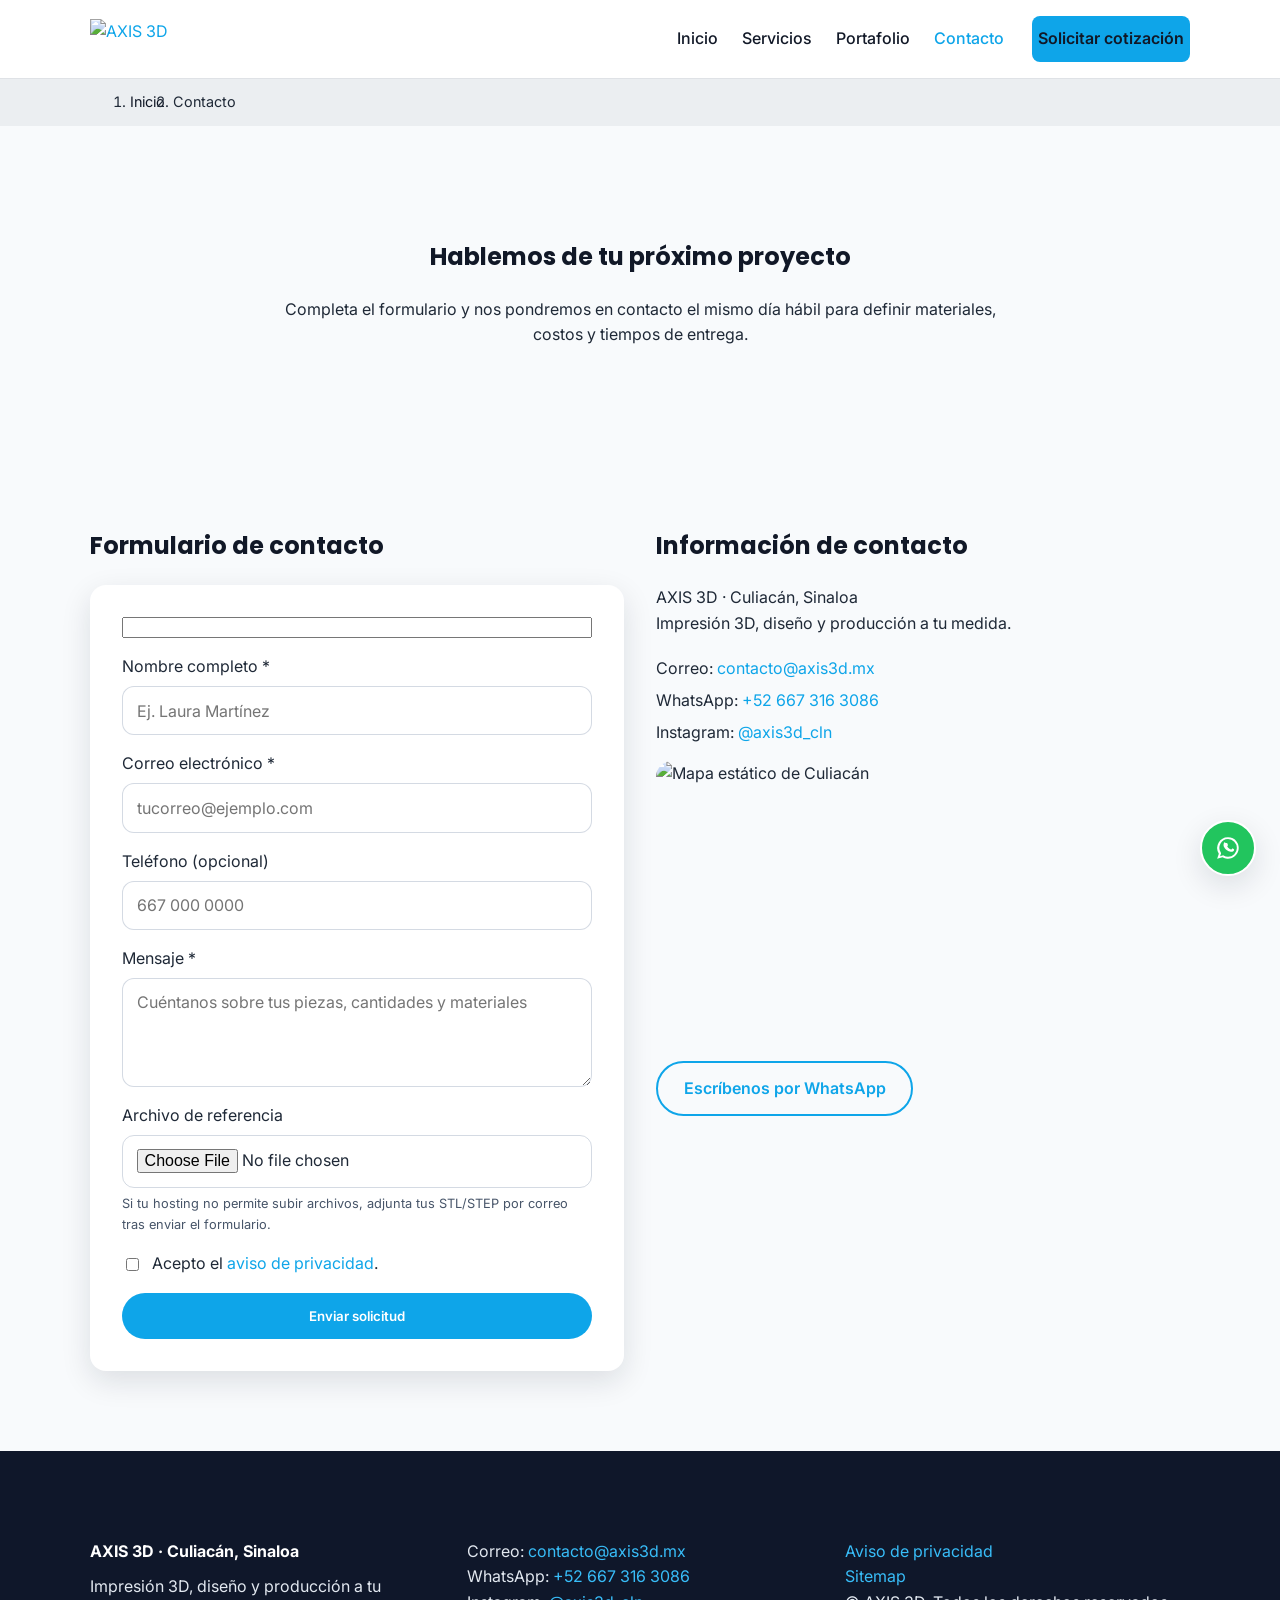
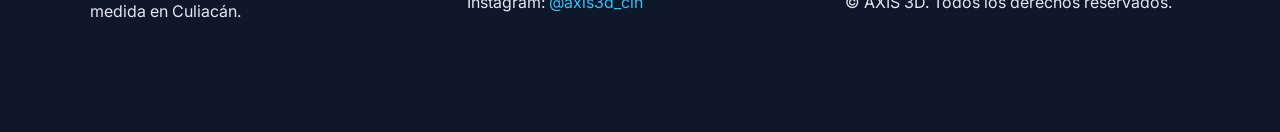
==== contacto.html @ 5feb2b16 "Remove binary assets and switch to SVG favicon" ====
<!DOCTYPE html>
<html lang="es-MX">
<head>
  <meta charset="utf-8">
  <meta name="viewport" content="width=device-width, initial-scale=1">
  <title>Contacto | AXIS 3D Culiacán</title>
  <meta name="description" content="Ponte en contacto con AXIS 3D para cotizar impresión 3D, diseño CAD o producción en serie en Culiacán.">
  <meta property="og:type" content="website">
  <meta property="og:title" content="Contacto | AXIS 3D Culiacán">
  <meta property="og:description" content="Solicita una cotización de impresión 3D, diseño CAD o replicación de piezas en Culiacán.">
  <meta property="og:url" content="https://www.axis3d.mx/contacto.html">
  <meta property="og:image" content="https://www.axis3d.mx/assets/img/hero.webp">
  <meta name="twitter:card" content="summary_large_image">
  <meta name="twitter:title" content="Contacto | AXIS 3D Culiacán">
  <meta name="twitter:description" content="Resolvemos tus proyectos de impresión 3D en Culiacán, Sinaloa.">
  <link rel="canonical" href="https://www.axis3d.mx/contacto.html">
  <link rel="preconnect" href="https://fonts.googleapis.com">
  <link rel="preconnect" href="https://fonts.gstatic.com" crossorigin>
  <link href="https://fonts.googleapis.com/css2?family=Inter:wght@400;500;600&family=Poppins:wght@500;700&display=swap" rel="stylesheet">
  <link rel="stylesheet" href="assets/css/styles.css">
  <link rel="icon" type="image/svg+xml" href="/assets/img/logo.svg">
  <link rel="alternate icon" href="/assets/img/logo.svg">
</head>
<body>
  <a class="skip-link" href="#contenido-principal">Saltar al contenido</a>
  <header class="top-header">
    <div class="container flex-between">
      <a class="logo" href="index.html" aria-label="Inicio AXIS 3D">
        <img src="/assets/img/logo.svg" alt="AXIS 3D" width="140" height="40">
      </a>
      <button class="menu-toggle" id="menuToggle" aria-expanded="false" aria-controls="menuPrincipal">
        <span class="sr-only">Abrir menú</span>
        <span></span><span></span><span></span>
      </button>
      <nav class="main-nav" id="menuPrincipal" aria-label="Navegación principal">
        <ul>
          <li><a href="index.html">Inicio</a></li>
          <li><a href="servicios.html">Servicios</a></li>
          <li><a href="portafolio.html">Portafolio</a></li>
          <li><a href="contacto.html" class="active">Contacto</a></li>
        </ul>
        <a class="btn btn-primary" href="#formulario">Solicitar cotización</a>
      </nav>
    </div>
  </header>

  <nav class="breadcrumbs" aria-label="Ruta de navegación">
    <ol>
      <li><a href="index.html">Inicio</a></li>
      <li aria-current="page">Contacto</li>
    </ol>
  </nav>

  <main id="contenido-principal">
    <section class="page-hero">
      <div class="container narrow">
        <h1>Hablemos de tu próximo proyecto</h1>
        <p>Completa el formulario y nos pondremos en contacto el mismo día hábil para definir materiales, costos y tiempos de entrega.</p>
      </div>
    </section>

    <section class="contact-section" id="formulario">
      <div class="container contact-grid">
        <div>
          <h2>Formulario de contacto</h2>
          <div id="mensajeFormulario" role="status" aria-live="polite"></div>
          <form class="form" action="contact.php" method="post" novalidate enctype="application/x-www-form-urlencoded">
            <input type="text" name="empresa" id="empresa" autocomplete="off" tabindex="-1" aria-hidden="true">
            <div class="form-group">
              <label for="nombre">Nombre completo *</label>
              <input type="text" id="nombre" name="nombre" required maxlength="120" placeholder="Ej. Laura Martínez">
            </div>
            <div class="form-group">
              <label for="email">Correo electrónico *</label>
              <input type="email" id="email" name="email" required maxlength="160" placeholder="tucorreo@ejemplo.com">
            </div>
            <div class="form-group">
              <label for="telefono">Teléfono (opcional)</label>
              <input type="tel" id="telefono" name="telefono" maxlength="20" placeholder="667 000 0000">
            </div>
            <div class="form-group">
              <label for="mensaje">Mensaje *</label>
              <textarea id="mensaje" name="mensaje" required maxlength="1200" rows="4" placeholder="Cuéntanos sobre tus piezas, cantidades y materiales"></textarea>
            </div>
            <div class="form-group">
              <label for="archivo">Archivo de referencia</label>
              <input type="file" id="archivo" name="archivo" accept=".stl,.step,.stp,.obj,.zip">
              <small>Si tu hosting no permite subir archivos, adjunta tus STL/STEP por correo tras enviar el formulario.</small>
            </div>
            <div class="form-group form-check">
              <input type="checkbox" id="acepto" name="acepto" required>
              <label for="acepto">Acepto el <a href="privacidad.html">aviso de privacidad</a>.</label>
            </div>
            <button class="btn btn-primary" type="submit">Enviar solicitud</button>
          </form>
        </div>
        <div class="contact-info">
          <h2>Información de contacto</h2>
          <p>AXIS 3D · Culiacán, Sinaloa<br>Impresión 3D, diseño y producción a tu medida.</p>
          <ul>
            <li>Correo: <a href="mailto:contacto@axis3d.mx">contacto@axis3d.mx</a></li>
            <li>WhatsApp: <a href="https://wa.me/526673163086?text=Hola%20AXIS%203D,%20quiero%20una%20cotizaci%C3%B3n" target="_blank" rel="noopener">+52 667 316 3086</a></li>
            <li>Instagram: <a href="https://www.instagram.com/axis3d_cln/" target="_blank" rel="noopener">@axis3d_cln</a></li>
          </ul>
          <img src="/assets/img/placeholder.webp" alt="Mapa estático de Culiacán" loading="lazy" width="400" height="300">
          <a class="btn btn-outline" href="https://wa.me/526673163086?text=Hola%20AXIS%203D,%20quiero%20una%20cotizaci%C3%B3n" target="_blank" rel="noopener">Escríbenos por WhatsApp</a>
        </div>
      </div>
    </section>
  </main>

  <footer class="site-footer">
    <div class="container footer-grid">
      <div>
        <strong>AXIS 3D · Culiacán, Sinaloa</strong>
        <p>Impresión 3D, diseño y producción a tu medida en Culiacán.</p>
      </div>
      <div>
        <ul>
          <li>Correo: <a href="mailto:contacto@axis3d.mx">contacto@axis3d.mx</a></li>
          <li>WhatsApp: <a href="https://wa.me/526673163086?text=Hola%20AXIS%203D,%20quiero%20una%20cotizaci%C3%B3n" target="_blank" rel="noopener">+52 667 316 3086</a></li>
          <li>Instagram: <a href="https://www.instagram.com/axis3d_cln/" target="_blank" rel="noopener">@axis3d_cln</a></li>
        </ul>
      </div>
      <div>
        <ul class="footer-links">
          <li><a href="privacidad.html">Aviso de privacidad</a></li>
          <li><a href="sitemap.xml">Sitemap</a></li>
        </ul>
        <p>© <span id="anioFooter"></span> AXIS 3D. Todos los derechos reservados.</p>
      </div>
    </div>
  </footer>

  <a href="https://wa.me/526673163086?text=Hola%20AXIS%203D,%20quiero%20una%20cotizaci%C3%B3n" class="whatsapp-float" target="_blank" rel="noopener" aria-label="Abrir WhatsApp AXIS 3D">
    <span class="sr-only">WhatsApp AXIS 3D</span>
  </a>

  <script src="assets/js/main.js" defer></script>
</body>
</html>
---- assets/css/styles.css ----
:root{--color-primary:#0EA5E9;--color-secondary:#111827;--color-accent:#22C55E;--color-bg:#F8FAFC;--color-text:#1F2937;--radius:16px;--shadow:0 10px 30px rgba(15,23,42,.12)}*{box-sizing:border-box}html{scroll-behavior:smooth}body{margin:0;font-family:'Inter',system-ui,-apple-system,sans-serif;background:var(--color-bg);color:var(--color-text);line-height:1.6;-webkit-font-smoothing:antialiased}h1,h2,h3,h4{font-family:'Poppins',system-ui,sans-serif;color:var(--color-secondary);margin-top:0}img{max-width:100%;height:auto;display:block;border-radius:var(--radius)}a{color:var(--color-primary);text-decoration:none}a:hover{color:#0284c7}ul{list-style:none;padding:0;margin:0}p{margin:0 0 1.2rem}button{font-family:inherit}
.skip-link{position:absolute;left:-999px;top:auto;width:1px;height:1px;overflow:hidden} .skip-link:focus{left:50%;top:1rem;width:auto;height:auto;transform:translateX(-50%);padding:.75rem 1rem;background:#fff;color:var(--color-secondary);z-index:1000;border-radius:var(--radius);box-shadow:var(--shadow)}
.container{width:min(1100px,90vw);margin:0 auto;padding:3rem 0}
.narrow{max-width:760px;margin:0 auto}
.flex-between{display:flex;align-items:center;justify-content:space-between;gap:1.5rem}
.grid-2{display:grid;gap:2rem;align-items:center}
.card-grid{display:grid;gap:1.5rem;grid-template-columns:repeat(auto-fit,minmax(240px,1fr))}
.top-header{background:#fff;position:sticky;top:0;z-index:999;box-shadow:0 1px 0 rgba(15,23,42,.05)}
.top-header .container{padding:1rem 0}
.logo img{border-radius:0}
.main-nav{display:flex;align-items:center;gap:1.5rem}
.main-nav ul{display:flex;gap:1rem;font-weight:500}
.main-nav a{color:var(--color-secondary);padding:.5rem .25rem;border-radius:8px}
.main-nav a:hover,.main-nav a.active{color:var(--color-primary)}
.btn{display:inline-flex;align-items:center;justify-content:center;padding:.8rem 1.6rem;border-radius:999px;font-weight:600;border:2px solid transparent;transition:transform .2s ease,box-shadow .2s ease;background:transparent;color:var(--color-secondary);cursor:pointer}
.btn:hover{transform:translateY(-2px);box-shadow:var(--shadow)}
.btn-primary{background:var(--color-primary);color:#fff}
.btn-outline{border-color:var(--color-primary);color:var(--color-primary)}
.btn-accent{background:var(--color-accent);color:#fff}
.btn-filter{background:#fff;border:1px solid rgba(148,163,184,.4);color:var(--color-secondary);padding:.6rem 1.4rem;margin-right:.75rem}
.btn-filter.active,.btn-filter:hover{background:var(--color-primary);color:#fff;border-color:transparent}
.menu-toggle{display:none;background:transparent;border:none;flex-direction:column;gap:.3rem;padding:.25rem}
.menu-toggle span{display:block;width:26px;height:3px;background:var(--color-secondary);border-radius:10px}
.hero{padding-top:7rem}
.hero h1{font-size:2.6rem;margin-bottom:1rem}
.hero p{font-size:1.1rem;margin-bottom:1.5rem}
.hero-actions{display:flex;flex-wrap:wrap;gap:1rem}
.why{background:#fff}
.why-list{display:grid;gap:1.5rem;grid-template-columns:repeat(auto-fit,minmax(200px,1fr))}
.why-list h3{margin-bottom:.4rem;font-size:1.1rem}
.services-preview .card,.testimonials .card,.portfolio-list .card,.portfolio-preview .portfolio-item,.portfolio-card{background:#fff;border-radius:var(--radius);padding:1.6rem;box-shadow:var(--shadow);position:relative;overflow:hidden}
.card h3{margin-bottom:.5rem}
.card p{margin-bottom:1rem}
.card-link{font-weight:600;color:var(--color-primary)}
.portfolio-preview{background:#fff}
.portfolio-grid{display:grid;gap:1.5rem;grid-template-columns:repeat(auto-fit,minmax(220px,1fr))}
.portfolio-item{cursor:pointer;padding:0}
.portfolio-item figcaption{padding:1rem;font-weight:600}
.cta-whatsapp{background:linear-gradient(135deg,#0EA5E9,#22C55E);color:#fff}
.cta-whatsapp .container{color:#fff}
.cta-whatsapp h2{color:#fff;margin-bottom:.5rem}
.testimonials-grid .card p{font-style:italic}
.site-footer{background:#0f172a;color:#e2e8f0;padding:2.5rem 0}
.site-footer strong{display:block;margin-bottom:.6rem;color:#fff}
.site-footer a{color:#38bdf8}
.site-footer a:hover{color:#fff}
.footer-grid{display:grid;gap:2rem;grid-template-columns:repeat(auto-fit,minmax(220px,1fr))}
.footer-links a.active{text-decoration:underline}
.breadcrumbs{background:rgba(15,23,42,.05);padding:.8rem 0}
.breadcrumbs ol{width:min(1100px,90vw);margin:0 auto;display:flex;gap:.5rem;font-size:.9rem}
.breadcrumbs a{color:var(--color-secondary)}
.page-hero{text-align:center;padding:4rem 0 2rem}
.service-detail,.workflow,.comparison,.portfolio-filters,.portfolio-list,.contact-section,.privacy-content{padding:2rem 0}
.service-detail.alt{background:#fff}
.feature-list{display:grid;gap:.75rem;padding-left:1.2rem;list-style:disc;color:#475569}
.workflow-steps{display:flex;flex-wrap:wrap;gap:1rem;justify-content:center;font-weight:600}
.workflow-steps li{background:#fff;padding:1rem 1.4rem;border-radius:999px;box-shadow:var(--shadow)}
.table-responsive{overflow-x:auto}
table{width:100%;border-collapse:collapse;background:#fff;border-radius:var(--radius);box-shadow:var(--shadow);overflow:hidden}
th,td{padding:1rem;text-align:left}
th{background:rgba(14,165,233,.15);font-weight:600}
tr:nth-child(even){background:rgba(148,163,184,.1)}
.portfolio-grid .card{display:flex;flex-direction:column;gap:1rem}
.portfolio-card img{border-radius:var(--radius)}
.filter-buttons{display:flex;flex-wrap:wrap;align-items:center}
.contact-grid{display:grid;gap:2rem;grid-template-columns:repeat(auto-fit,minmax(320px,1fr))}
.form{background:#fff;padding:2rem;border-radius:var(--radius);box-shadow:var(--shadow);display:grid;gap:1rem}
.form-group{display:grid;gap:.4rem}
.form-group input,.form-group textarea{padding:.85rem;border:1px solid rgba(148,163,184,.4);border-radius:12px;font-size:1rem;font-family:'Inter',sans-serif;transition:border-color .2s ease,box-shadow .2s ease}
.form-group input:focus,.form-group textarea:focus{outline:none;border-color:var(--color-primary);box-shadow:0 0 0 3px rgba(14,165,233,.2)}
.form-group small{font-size:.8rem;color:#475569}
.form-check{display:flex;align-items:center;gap:.6rem}
.form-check label{margin:0}
.contact-info ul{display:grid;gap:.4rem;margin:1rem 0}
#mensajeFormulario{margin-bottom:1rem;font-weight:600}
.success-message{color:#16a34a}
.error-message{color:#dc2626}
.whatsapp-float{position:fixed;bottom:1.5rem;right:1.5rem;width:56px;height:56px;border-radius:50%;background:#22C55E url('data:image/svg+xml,%3Csvg xmlns="http://www.w3.org/2000/svg" fill="white" viewBox="0 0 24 24"%3E%3Cpath d="M12.04 2a9.94 9.94 0 0 0-8.51 15.2L2 22l4.92-1.48A9.94 9.94 0 1 0 12.04 2Zm0 1.8a8.13 8.13 0 0 1 0 16.26 8 8 0 0 1-4.15-1.18l-.3-.18-2.9.88.95-2.83-.19-.3a8.13 8.13 0 0 1 6.59-12.65Zm-3.18 2.84a.54.54 0 0 0-.38.27 4.46 4.46 0 0 0-.62 2.27 4.36 4.36 0 0 0 .93 2.57c.1.14 1.46 2.32 3.87 3.16 2.38.83 2.86.67 3.38.6a2.1 2.1 0 0 0 1.46-1.1 1.82 1.82 0 0 0 .12-.9.5.5 0 0 0-.18-.36c-.2-.18-1.12-.55-1.29-.6s-.3-.09-.43.1-.49.6-.6.73-.22.16-.4.06a6.87 6.87 0 0 1-2-1.23 7.3 7.3 0 0 1-1.35-1.68c-.14-.24 0-.36.09-.46s.2-.2.3-.3a1.56 1.56 0 0 0 .2-.31.34.34 0 0 0 0-.33c-.05-.1-.4-1-.55-1.38s-.3-.3-.43-.3h-.36c-.12 0-.28 0-.42.2Z"/%3E%3C/svg%3E') no-repeat center/50%;box-shadow:var(--shadow);border:2px solid #fff}
.whatsapp-float:hover{transform:translateY(-2px);box-shadow:0 20px 40px rgba(34,197,94,.3)}
.modal{position:fixed;inset:0;background:rgba(15,23,42,.65);display:grid;place-items:center;padding:2rem}
.modal[hidden]{display:none}
.modal-content{background:#fff;border-radius:var(--radius);padding:2rem;max-width:640px;width:100%;position:relative;box-shadow:var(--shadow);display:grid;gap:1rem}
.modal-close{position:absolute;top:1rem;right:1rem;border:none;background:rgba(15,23,42,.05);width:36px;height:36px;border-radius:50%;cursor:pointer;display:grid;place-items:center}
.modal-close::before{content:'\00d7';font-size:1.4rem;color:var(--color-secondary)}
.sr-only{position:absolute;width:1px;height:1px;padding:0;margin:-1px;overflow:hidden;clip:rect(0,0,0,0);border:0}
@media (max-width:920px){.grid-2{grid-template-columns:1fr}.hero{padding-top:6rem}.main-nav{position:fixed;inset:0 0 auto auto;background:#fff;padding:1.5rem;border-radius:16px 0 0 16px;box-shadow:var(--shadow);flex-direction:column;align-items:flex-start;gap:1.2rem;transform:translateX(120%);transition:transform .3s ease;max-width:260px}.main-nav.open{transform:translateX(0)}.menu-toggle{display:flex}.top-header .container{padding:1rem 0}}
@media (max-width:600px){.hero h1{font-size:2.2rem}.container{padding:2.5rem 0}.hero-actions{flex-direction:column;align-items:stretch}.cta-whatsapp .container{flex-direction:column;align-items:flex-start;gap:1rem}.flex-between{flex-direction:column;align-items:flex-start}.portfolio-grid{grid-template-columns:repeat(auto-fit,minmax(200px,1fr))}}
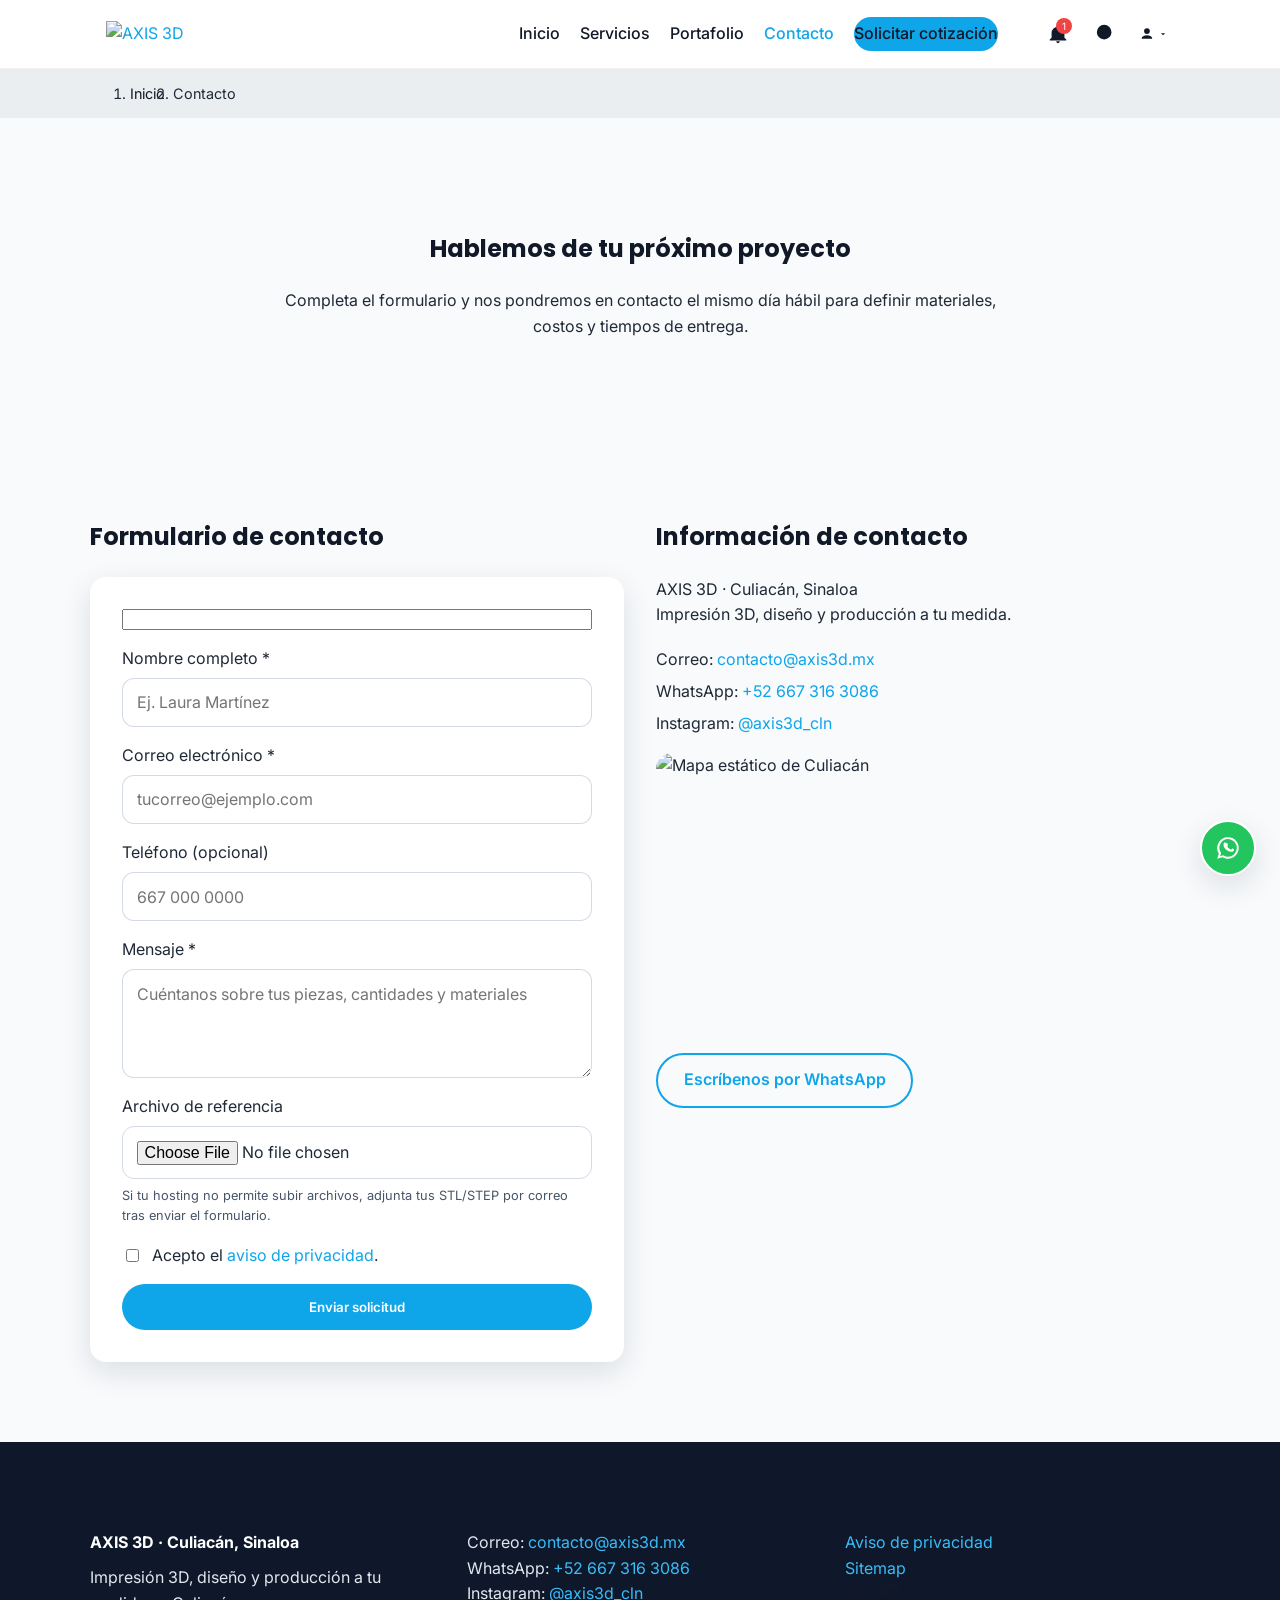
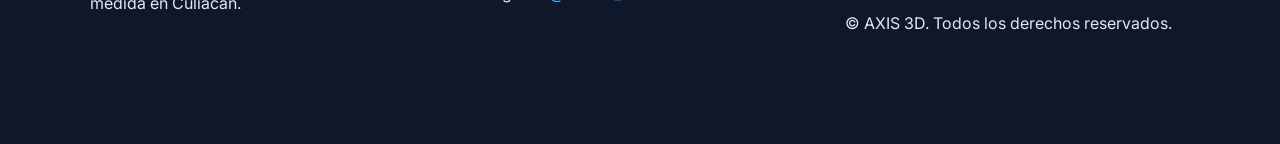
==== commit e13725b3: "Enhance navigation header with utilities" ====
--- a/contacto.html
+++ b/contacto.html
@@ -2,7 +2,7 @@
 <html lang="es-MX">
 <head>
   <meta charset="utf-8">
-  <meta name="viewport" content="width=device-width, initial-scale=1">
+  <meta name="viewport" content="width=device-width, initial-scale=1, viewport-fit=cover">
   <title>Contacto | AXIS 3D Culiacán</title>
   <meta name="description" content="Ponte en contacto con AXIS 3D para cotizar impresión 3D, diseño CAD o producción en serie en Culiacán.">
   <meta property="og:type" content="website">
@@ -23,23 +23,38 @@
 </head>
 <body>
   <a class="skip-link" href="#contenido-principal">Saltar al contenido</a>
-  <header class="top-header">
-    <div class="container flex-between">
-      <a class="logo" href="index.html" aria-label="Inicio AXIS 3D">
-        <img src="/assets/img/logo.svg" alt="AXIS 3D" width="140" height="40">
+    <header class="site-header">
+    <div class="header-inner">
+      <a href="/index.html" class="logo" aria-label="AXIS 3D">
+        <img src="/assets/img/logo.svg" alt="AXIS 3D">
       </a>
-      <button class="menu-toggle" id="menuToggle" aria-expanded="false" aria-controls="menuPrincipal">
-        <span class="sr-only">Abrir menú</span>
-        <span></span><span></span><span></span>
+
+      <button class="nav-toggle" aria-controls="primary-nav" aria-expanded="false" aria-label="Abrir menú">
+        <span class="nav-toggle-bar" aria-hidden="true"></span>
       </button>
-      <nav class="main-nav" id="menuPrincipal" aria-label="Navegación principal">
-        <ul>
-          <li><a href="index.html">Inicio</a></li>
-          <li><a href="servicios.html">Servicios</a></li>
-          <li><a href="portafolio.html">Portafolio</a></li>
-          <li><a href="contacto.html" class="active">Contacto</a></li>
+
+      <nav id="primary-nav" class="nav-menu" role="navigation" aria-label="Navegación principal">
+        <ul class="nav-links">
+          <li><a href="/index.html">Inicio</a></li>
+          <li><a href="/servicios.html">Servicios</a></li>
+          <li><a href="/portafolio.html">Portafolio</a></li>
+          <li><a href="/contacto.html" class="active">Contacto</a></li>
+          <li><a class="btn-cta" href="https://wa.me/526670000000?text=Hola%20AXIS%203D,%20quiero%20una%20cotizaci%C3%B3n" target="_blank" rel="noopener">Solicitar cotización</a></li>
         </ul>
-        <a class="btn btn-primary" href="#formulario">Solicitar cotización</a>
+
+        <div class="nav-utils" aria-label="Acciones rápidas">
+          <button class="icon-btn" aria-label="Notificaciones">
+            <svg viewBox="0 0 24 24" class="icon"><path d="M12 22a2 2 0 0 0 2-2H10a2 2 0 0 0 2 2ZM19 16v-5a7 7 0 1 0-14 0v5l-2 2v1h18v-1l-2-2Z"/></svg>
+            <span class="badge" aria-hidden="true">1</span>
+          </button>
+          <button class="icon-btn" aria-label="Buscar">
+            <svg viewBox="0 0 24 24" class="icon"><path d="M21 21l-4.3-4.3M10 18a8 8 0 1 1 0-16 8 8 0 0 1 0 16Z"/></svg>
+          </button>
+          <button class="icon-btn profile" aria-label="Cuenta">
+            <svg viewBox="0 0 24 24" class="icon"><path d="M12 12a5 5 0 1 0-5-5 5 5 0 0 0 5 5Zm0 2c-5 0-9 2.5-9 5v1h18v-1c0-2.5-4-5-9-5Z"/></svg>
+            <svg viewBox="0 0 24 24" class="caret"><path d="M7 10l5 5 5-5"/></svg>
+          </button>
+        </div>
       </nav>
     </div>
   </header>
@@ -127,6 +142,14 @@
           <li><a href="privacidad.html">Aviso de privacidad</a></li>
           <li><a href="sitemap.xml">Sitemap</a></li>
         </ul>
+        <div class="social-links" aria-label="Redes sociales">
+          <a href="https://www.tiktok.com/@axis3d_cln" target="_blank" rel="noopener" aria-label="TikTok AXIS 3D" class="social tiktok">
+            <svg viewBox="0 0 24 24" class="icon"><path d="M14 3c.7 2.4 2.2 4 4.5 4.3V10c-1.7 0-3.1-.5-4.5-1.5V15a6 6 0 1 1-6-6c.3 0 .7 0 1 .1v3a2.9 2.9 0 0 0-1-.1 3 3 0 1 0 3 3V3h3z"/></svg>
+          </a>
+          <a href="https://www.youtube.com/@Axis3D-mx?app=desktop" target="_blank" rel="noopener" aria-label="YouTube AXIS 3D" class="social youtube">
+            <svg viewBox="0 0 24 24" class="icon"><path d="M23 7s0-3-3-3H4C1 4 1 7 1 7s0 3 0 6 3 3 3 3h16s3 0 3-3 0-6 0-6Zm-13 8V8l8 4-8 4Z"/></svg>
+          </a>
+        </div>
         <p>© <span id="anioFooter"></span> AXIS 3D. Todos los derechos reservados.</p>
       </div>
     </div>
--- a/assets/css/styles.css
+++ b/assets/css/styles.css
@@ -1,17 +1,27 @@
-:root{--color-primary:#0EA5E9;--color-secondary:#111827;--color-accent:#22C55E;--color-bg:#F8FAFC;--color-text:#1F2937;--radius:16px;--shadow:0 10px 30px rgba(15,23,42,.12)}*{box-sizing:border-box}html{scroll-behavior:smooth}body{margin:0;font-family:'Inter',system-ui,-apple-system,sans-serif;background:var(--color-bg);color:var(--color-text);line-height:1.6;-webkit-font-smoothing:antialiased}h1,h2,h3,h4{font-family:'Poppins',system-ui,sans-serif;color:var(--color-secondary);margin-top:0}img{max-width:100%;height:auto;display:block;border-radius:var(--radius)}a{color:var(--color-primary);text-decoration:none}a:hover{color:#0284c7}ul{list-style:none;padding:0;margin:0}p{margin:0 0 1.2rem}button{font-family:inherit}
+:root{--color-primary:#0EA5E9;--color-secondary:#111827;--color-accent:#22C55E;--color-bg:#F8FAFC;--color-text:#1F2937;--radius:16px;--shadow:0 10px 30px rgba(15,23,42,.12)}*{box-sizing:border-box}html{scroll-behavior:smooth}html.no-scroll,html.no-scroll body{overflow:hidden}body{margin:0;font-family:'Inter',system-ui,-apple-system,sans-serif;background:var(--color-bg);color:var(--color-text);line-height:1.6;-webkit-font-smoothing:antialiased}h1,h2,h3,h4{font-family:'Poppins',system-ui,sans-serif;color:var(--color-secondary);margin-top:0}img{max-width:100%;height:auto;display:block;border-radius:var(--radius)}a{color:var(--color-primary);text-decoration:none}a:hover{color:#0284c7}ul{list-style:none;padding:0;margin:0}p{margin:0 0 1.2rem}button{font-family:inherit}
 .skip-link{position:absolute;left:-999px;top:auto;width:1px;height:1px;overflow:hidden} .skip-link:focus{left:50%;top:1rem;width:auto;height:auto;transform:translateX(-50%);padding:.75rem 1rem;background:#fff;color:var(--color-secondary);z-index:1000;border-radius:var(--radius);box-shadow:var(--shadow)}
 .container{width:min(1100px,90vw);margin:0 auto;padding:3rem 0}
 .narrow{max-width:760px;margin:0 auto}
 .flex-between{display:flex;align-items:center;justify-content:space-between;gap:1.5rem}
 .grid-2{display:grid;gap:2rem;align-items:center}
 .card-grid{display:grid;gap:1.5rem;grid-template-columns:repeat(auto-fit,minmax(240px,1fr))}
-.top-header{background:#fff;position:sticky;top:0;z-index:999;box-shadow:0 1px 0 rgba(15,23,42,.05)}
-.top-header .container{padding:1rem 0}
-.logo img{border-radius:0}
-.main-nav{display:flex;align-items:center;gap:1.5rem}
-.main-nav ul{display:flex;gap:1rem;font-weight:500}
-.main-nav a{color:var(--color-secondary);padding:.5rem .25rem;border-radius:8px}
-.main-nav a:hover,.main-nav a.active{color:var(--color-primary)}
+
+
+.logo img{border-radius:0}.site-header{position:sticky;top:0;z-index:1002;background:#fff;border-bottom:1px solid rgba(17,24,39,.06)}.header-inner{width:min(1100px,90vw);margin:0 auto;display:flex;align-items:center;justify-content:space-between;gap:12px;min-height:68px;padding:8px 16px}.logo{display:inline-flex;align-items:center}.logo img{display:block;height:auto;width:clamp(120px,18vw,180px)}.nav-toggle{width:44px;height:44px;border:0;background:transparent;display:inline-flex;align-items:center;justify-content:center;cursor:pointer}.nav-toggle-bar{width:24px;height:2px;background:#111827;position:relative}.nav-toggle-bar::before,.nav-toggle-bar::after{content:"";position:absolute;left:0;width:24px;height:2px;background:#111827}.nav-toggle-bar::before{top:-7px}.nav-toggle-bar::after{top:7px}.nav-menu{position:fixed;inset:68px 0 0 0;background:#ffffff;transform:translateY(-100%);transition:transform .25s ease;padding:24px 20px 32px;z-index:1001;display:flex;flex-direction:column;align-items:center;gap:1.5rem;border-top:1px solid rgba(17,24,39,.06);overflow-y:auto}.nav-menu.is-open{transform:translateY(0)}.nav-links{list-style:none;margin:0;padding:0;display:flex;flex-direction:column;align-items:center;gap:.35rem;width:100%}.nav-links a{display:block;width:100%;padding:.75rem 0;text-align:center;text-decoration:none;color:#111827;font-weight:500}.nav-links a:hover,.nav-links a.active{color:#0EA5E9}.btn-cta{display:inline-flex;align-items:center;justify-content:center;padding:.6rem 1rem;border-radius:999px;background:#0EA5E9;color:#fff;font-weight:600;min-width:fit-content}.btn-cta:hover{filter:brightness(.95);color:#fff}.nav-utils{display:flex;align-items:center;gap:.5rem;margin-left:.75rem;flex-wrap:wrap;justify-content:center}.icon-btn{position:relative;width:40px;height:40px;border:0;background:transparent;display:inline-flex;align-items:center;justify-content:center;border-radius:999px;cursor:pointer}.icon-btn:hover{background:rgba(17,24,39,.05)}.icon{width:22px;height:22px;fill:#111827}.caret{width:16px;height:16px;fill:#111827;margin-left:4px}.badge{position:absolute;top:4px;right:6px;min-width:16px;height:16px;border-radius:8px;background:#ef4444;color:#fff;font-size:10px;line-height:16px;text-align:center;padding:0 4px}
+@media (max-width:768px){.header-inner{position:relative;justify-content:center}.logo{margin:0 auto}.logo img{width:clamp(150px,42vw,220px)}.nav-toggle{position:absolute;right:12px;top:50%;transform:translateY(-50%)}.nav-links a{font-size:1.1rem}.nav-utils{margin-top:.5rem}}
+@media (min-width:1024px){.nav-toggle{display:none}.nav-menu{position:static;transform:none;background:transparent;padding:0;flex-direction:row;align-items:center;gap:1.5rem;border-top:0;overflow:visible}.nav-links{flex-direction:row;align-items:center;gap:1.25rem;width:auto}.nav-links a{padding:.25rem 0;text-align:left}.nav-utils{margin-left:1rem;flex-wrap:nowrap}}
+.social-links{display:flex;gap:.75rem;align-items:center;flex-wrap:wrap}.social-links .icon{width:22px;height:22px;fill:#111827}.social-links a:hover .icon{fill:#0EA5E9}
+
+
+
+
+
+
+
+
+
+
+
 .btn{display:inline-flex;align-items:center;justify-content:center;padding:.8rem 1.6rem;border-radius:999px;font-weight:600;border:2px solid transparent;transition:transform .2s ease,box-shadow .2s ease;background:transparent;color:var(--color-secondary);cursor:pointer}
 .btn:hover{transform:translateY(-2px);box-shadow:var(--shadow)}
 .btn-primary{background:var(--color-primary);color:#fff}
@@ -19,8 +29,6 @@
 .btn-accent{background:var(--color-accent);color:#fff}
 .btn-filter{background:#fff;border:1px solid rgba(148,163,184,.4);color:var(--color-secondary);padding:.6rem 1.4rem;margin-right:.75rem}
 .btn-filter.active,.btn-filter:hover{background:var(--color-primary);color:#fff;border-color:transparent}
-.menu-toggle{display:none;background:transparent;border:none;flex-direction:column;gap:.3rem;padding:.25rem}
-.menu-toggle span{display:block;width:26px;height:3px;background:var(--color-secondary);border-radius:10px}
 .hero{padding-top:7rem}
 .hero h1{font-size:2.6rem;margin-bottom:1rem}
 .hero p{font-size:1.1rem;margin-bottom:1.5rem}
@@ -83,5 +91,7 @@
 .modal-close{position:absolute;top:1rem;right:1rem;border:none;background:rgba(15,23,42,.05);width:36px;height:36px;border-radius:50%;cursor:pointer;display:grid;place-items:center}
 .modal-close::before{content:'\00d7';font-size:1.4rem;color:var(--color-secondary)}
 .sr-only{position:absolute;width:1px;height:1px;padding:0;margin:-1px;overflow:hidden;clip:rect(0,0,0,0);border:0}
-@media (max-width:920px){.grid-2{grid-template-columns:1fr}.hero{padding-top:6rem}.main-nav{position:fixed;inset:0 0 auto auto;background:#fff;padding:1.5rem;border-radius:16px 0 0 16px;box-shadow:var(--shadow);flex-direction:column;align-items:flex-start;gap:1.2rem;transform:translateX(120%);transition:transform .3s ease;max-width:260px}.main-nav.open{transform:translateX(0)}.menu-toggle{display:flex}.top-header .container{padding:1rem 0}}
+@media (max-width:920px){.grid-2{grid-template-columns:1fr}.hero{padding-top:6rem}}
 @media (max-width:600px){.hero h1{font-size:2.2rem}.container{padding:2.5rem 0}.hero-actions{flex-direction:column;align-items:stretch}.cta-whatsapp .container{flex-direction:column;align-items:flex-start;gap:1rem}.flex-between{flex-direction:column;align-items:flex-start}.portfolio-grid{grid-template-columns:repeat(auto-fit,minmax(200px,1fr))}}
+
+
